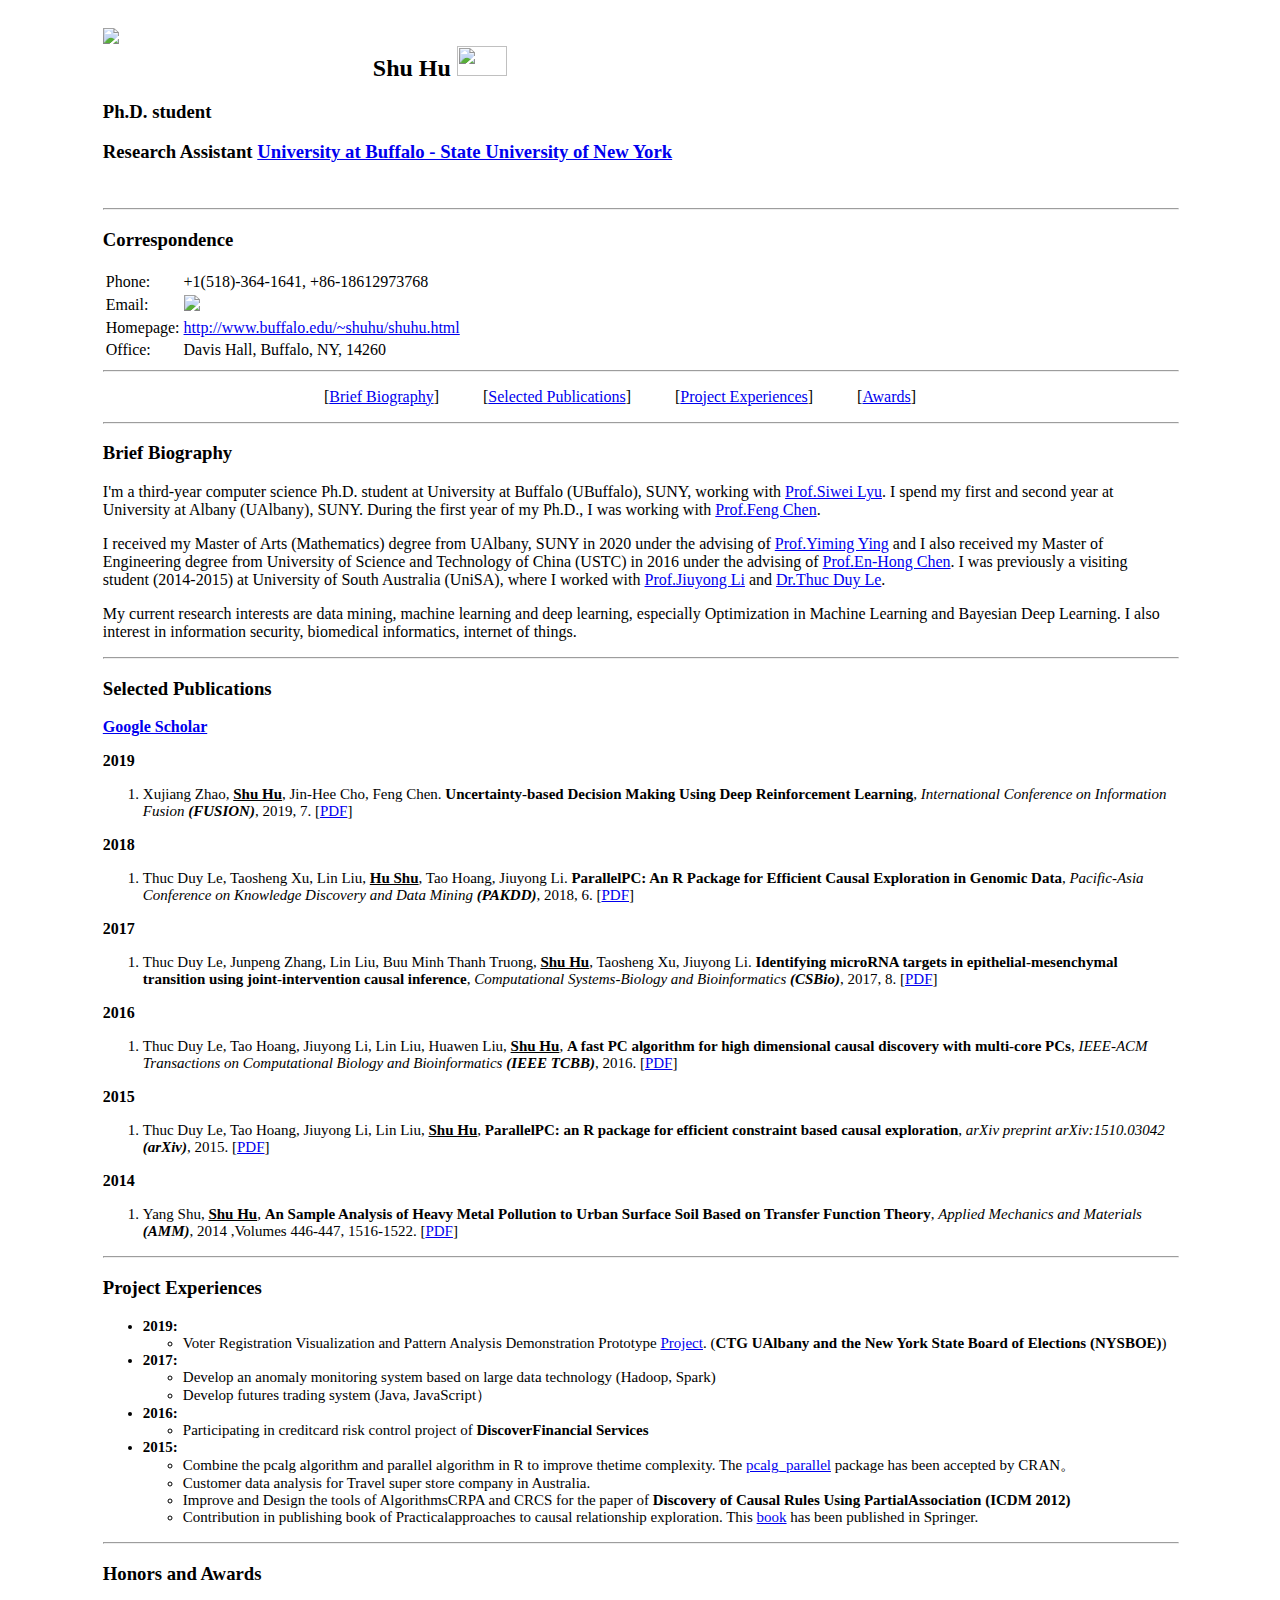
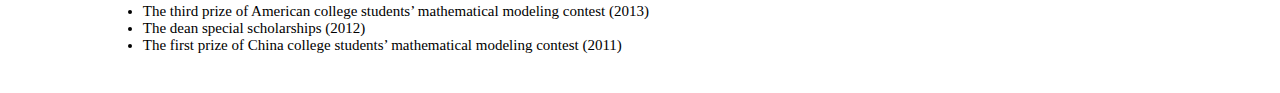
==== index.html @ bc2848b2 "Add files via upload" ====
<!doctype html>
<html lang="en">
<head>
	<meta charset="UTF-8">
	<meta name=keywords content="Shu Hu, Deep Learning, Machine Learning, Data Mining">

	<title>Shu Hu's Homepage</title>

	<link rel="stylesheet" type="text/css" href="bootstrap.css">

	<style type="text/css">
	.container {
	margin:0px auto;
	padding:20px 15px 15px 15px;
	width: 85%;
	}
	h2,h4{display:inline;}
	hr{border-top: 1px solid #9D9D9D;width:100%;}

	li{font-size: 15px;}
	/*up*/
	#goTopBtn{position: fixed; text-align: center; line-height: 30px; width: 30px; bottom: 35px; cursor: pointer; right: 20px;_position: absolute; _right: auto}

	</style>

	<script type="text/javascript">
    window.onscroll = function(){
        var t = document.documentElement.scrollTop || document.body.scrollTop;
        var div_up = document.getElementById("uptop");
        t > 300 ? div_up.style.display="block" : div_up.style.display="none";
    }

    function scroTop(){
        document.body.scrollTop = document.documentElement.scrollTop = 0;
    }
	</script>

	<script type="text/javascript">
	<!-- up -->
	function goTopEx() {
		var obj = document.getElementById("goTopBtn");
		function getScrollTop() {
			return document.documentElement.scrollTop + document.body.scrollTop;
		}
		function setScrollTop(value) {
			if (document.documentElement.scrollTop) {
			document.documentElement.scrollTop = value;
			} else {
			document.body.scrollTop = value;
			}
		}
		window.onscroll = function() {
			getScrollTop() > 0 ? obj.style.display = "": obj.style.display = "none";
		}
		obj.onclick = function() {
			/*
			var goTop = setInterval(scrollMove, 1);
			function scrollMove() {
				setScrollTop(getScrollTop() / 1.1);
				if (getScrollTop() < 1) clearInterval(goTop);
			} */
			document.body.scrollTop = document.documentElement.scrollTop = 0;
		}
	}
	</script>



</head>

<body>

	<div style="display: none" id="goTopBtn"><img border=0 <img src="image/top.jpg"style="width:30px;height:30px"> ></div>
	<script type=text/javascript>goTopEx();</script>

	<div class="container">

		<div class="row"  >
			<div class="col-md-6" style="width:270px;float:left;">
				<img src="image/hushu.jpg" style="width:auto;height:auto;max-width:100%;max-height:100%;">
			</div>
			<div class="col-md-6">
				<br>
				<h2>
					Shu Hu
					<img src="image/signature.jpg" style="width:50px;height:30px">
				</h2>

				<br>
				<h3>Ph.D. student</h3>
				<h3>Research Assistant <a href="http://www.buffalo.edu/" target="_blank">University at Buffalo - State University of New York</a> </h3>				
				<!--<h3>Research Assistant <a href="http://www.sklois.cn/">State Key Laboratory of Information Security of Institute of Information Engineering</a><br> </h3>-->
			</div>
		</div>
		<br />
		<hr>

		<h3 id="cor">Correspondence</h3>
		<div class="row">
			<div class="col-md-12">

				<table class="table table-striped">
			        <tbody>
			          <!--<tr bgcolor= #F9F9F9>-->
			          <tr>
			            <td>Phone:</td>
			            <td>+1(518)-364-1641, +86-18612973768</td>
			          </tr>
			          <tr>
			            <td>Email:</td>
			            <td><img src="image/email.PNG" style="height:30px;"></td>
			          </tr>
			          <tr>
			            <td>Homepage:</td>
			            <td> <a href=" http://www.buffalo.edu/~shuhu/shuhu.html">http://www.buffalo.edu/~shuhu/shuhu.html</a></td>
			          </tr>
			          <tr>
			            <td>Office:</td>
			            <td>Davis Hall, Buffalo, NY, 14260</td>
			          </tr>
			        </tbody>
		      </table>

			</div>
		</div>
		<hr>

		<div class="row" >
			<div class="col-md-12" align="center">
				<p>
					[<a href="#bio">Brief Biography</a>]&nbsp;&nbsp;&nbsp;&nbsp;&nbsp;&nbsp;&nbsp;&nbsp;&nbsp;&nbsp;
					[<a href="#pub">Selected Publications</a>]&nbsp;&nbsp;&nbsp;&nbsp;&nbsp;&nbsp;&nbsp;&nbsp;&nbsp;&nbsp;
					[<a href="#project">Project Experiences</a>]&nbsp;&nbsp;&nbsp;&nbsp;&nbsp;&nbsp;&nbsp;&nbsp;&nbsp;&nbsp;
					[<a href="#awards">Awards</a>]&nbsp;&nbsp;&nbsp;&nbsp;&nbsp;&nbsp;&nbsp;&nbsp;&nbsp;&nbsp;
					

				</p>

			</div>

		</div>
		<hr>
		<h3 id="bio">Brief Biography</h3>
		<div class="row">
			<div class="col-md-12">
				<p>
					I'm a third-year computer science Ph.D. student at University at Buffalo (UBuffalo), SUNY, working with <a href="https://cse.buffalo.edu/~siweilyu/index.html"><span class="s2">Prof.Siwei Lyu</span></a>. I spend my first and second year at University at Albany (UAlbany), SUNY. During the first year of my Ph.D., I was working with <a href="https://personal.utdallas.edu/~fxc190007/"><span class="s2">Prof.Feng Chen</span></a>.
				</p>
				
				<p>
					<!--And I am also a Research Assistant in State Key Laboratory of Information Security of Institute of Information Engineering, Chinese Academy of Sciences(CAS).-->I received my Master of Arts (Mathematics) degree from UAlbany, SUNY in 2020 under the advising of <a href="https://www.albany.edu/~yy298919/"><span class="s2">Prof.Yiming Ying</span></a> and I also received my Master of Engineering degree from University of Science and Technology of China (USTC) in 2016 under the advising of <a href="http://staff.ustc.edu.cn/~cheneh"><span class="s2">Prof.En-Hong Chen</span></a>. I was previously a visiting student (2014-2015) at University of South Australia (UniSA), where I worked with <a href="http://people.unisa.edu.au/jiuyong.li"><span class="s2">Prof.Jiuyong Li</span></a> and <a href="http://people.unisa.edu.au/thuc.le"><span class="s2">Dr.Thuc Duy Le</span></a>.
				</p>
				
				<p>
          My current research interests are data mining, machine learning and deep learning, especially Optimization in Machine Learning and Bayesian Deep Learning. I also interest in information security, biomedical informatics, internet of things.

				</p>

			</div>

		</div>

		<hr>

		<h3 id="pub">Selected Publications</h3>
		<div class="row">
			<div class="col-md-12">
				
				<A href="https://scholar.google.com/citations?user=q4qu28QAAAAJ&hl=en"><b>Google Scholar</b></A>
				
				<p><font size=3><b>2019</b></font></p>

				<ol>
					
				<!--<li> <strong><font color="#FF0000">News!</font></strong> <b>One paper based on Uncertainty in deep learning</b> has been submitted to <i><b>(ICLR 2020)</b></i> 2019.
				</li>-->
				
				<p></p>
					
				<li>Xujiang Zhao, <u><b>Shu Hu</b></u>, Jin-Hee Cho, Feng Chen. <b>Uncertainty-based Decision Making Using Deep Reinforcement Learning</b>, <i> International Conference on Information Fusion <b>(FUSION)</b></i>, 2019, 7.
				[<a href="paper_pdf/FUSION_2019.pdf" target="_blank">PDF</a>]
				</li>

				</ol>
				
				<p><font size=3><b>2018</b></font></p>

				<ol>
				<li>Thuc Duy Le, Taosheng Xu, Lin Liu, <u><b>Hu Shu</b></u>, Tao Hoang, Jiuyong Li. <b>ParallelPC: An R Package for Efficient Causal Exploration in Genomic Data</b>, <i> Pacific-Asia Conference on Knowledge Discovery and Data Mining <b>(PAKDD)</b></i>, 2018, 6.
				[<a href="paper_pdf/ParallelPC.pdf" target="_blank">PDF</a>]
				</li>

				</ol>
				
				<p><font size=3><b>2017</b></font></p>

				<ol>
				<li>Thuc Duy Le, Junpeng Zhang, Lin Liu, Buu Minh Thanh Truong, <u><b>Shu Hu</b></u>, Taosheng Xu, Jiuyong Li. <b>Identifying microRNA targets in epithelial-mesenchymal transition using joint-intervention causal inference</b>, <i> Computational Systems-Biology and Bioinformatics <b>(CSBio)</b></i>, 2017, 8.
				[<a href="paper_pdf/CSBio2017_Joint_Intervention.pdf" target="_blank">PDF</a>]
				</li>

				</ol>
				
				<p><font size=3><b>2016</b></font></p>
				
				<ol>
					
				<li>Thuc Duy Le, Tao Hoang, Jiuyong Li, Lin Liu, Huawen Liu, <u><b>Shu Hu</b></u>, <b>A fast PC algorithm for high dimensional causal discovery with multi-core PCs</b>, <i>IEEE-ACM Transactions on Computational Biology and Bioinformatics <b>(IEEE TCBB)</b></i>, 2016.
				[<a href="paper_pdf/bare_jrnl_compsoc.pdf" target="_blank">PDF</a>]
				</li>

				</ol>
				
				<p><font size=3><b>2015</b></font></p>
				
				<ol>
					
				<li>Thuc Duy Le, Tao Hoang, Jiuyong Li, Lin Liu, <u><b>Shu Hu</b></u>, <b>ParallelPC: an R package for efficient constraint based causal exploration</b>, <i>arXiv preprint arXiv:1510.03042 <b>(arXiv)</b></i>, 2015.
				[<a href="paper_pdf/ParallelPC_ce.pdf" target="_blank">PDF</a>]
				</li>

				</ol>
				
				<p><font size=3><b>2014</b></font></p>

				<ol>
				
				<li>Yang Shu, <u><b>Shu Hu</b></u>, <b>An Sample Analysis of Heavy Metal Pollution to Urban Surface Soil Based on Transfer Function Theory</b>, <i>Applied Mechanics and Materials <b>(AMM)</b></i>, 2014 ,Volumes 446-447, 1516-1522.
				[<a href="paper_pdf/An Sample Analysis_AMM.pdf" target="_blank">PDF</a>]
				</li>

				</ol>

			

			</div>

		</div>
		<hr>
		<h3 id="project">Project Experiences</h3>
		<div class="row">
			<div class="col-md-12">
				<ul>
					<li><b>2019:</b>
					  <ul>
					  	<li>Voter Registration Visualization and Pattern Analysis Demonstration Prototype <a href=" https://www.ctg.albany.edu/projects/nysvoters/ "><span class="s2">Project</span></a>. (<b>CTG UAlbany and the New York State Board of Elections (NYSBOE)</b>) </li>
					  </ul>
					</li>
					
					<li><b>2017:</b>
					  <ul>
					  	<!--<li>Participating in the application of <b>The Natural Science Foundation of China</b></li>-->
					  	<li>Develop an anomaly monitoring system based on large data technology (Hadoop, Spark)</li>
					  	<li>Develop futures trading system (Java, JavaScript）</li>
					  </ul>
					</li>
					<li><b>2016:</b>
					  <ul>
					  	<!--<li>Develop public opinion monitoring system for <b>Cyberspace Administration of China</b> (PHP, Java)</li>-->
					  	<li>Participating in creditcard risk control project of <b>DiscoverFinancial Services</b></li>
					  </ul>
					</li>
					<li><b>2015:</b>
					  <ul>
					  	<li>Combine the pcalg algorithm and parallel algorithm in R to improve thetime complexity. The <a href=" https://cran.r-project.org/web/packages/ParallelPC/index.html "><span class="s2">pcalg_parallel</span></a> package has been accepted by CRAN。</li>
						  <li>Customer data analysis for Travel super store company in Australia.</li>
					  	<li>Improve and Design the tools of AlgorithmsCRPA and CRCS for the paper of <b>Discovery of Causal Rules Using PartialAssociation (ICDM 2012)</b></li>
					  	<li>Contribution in publishing book of Practicalapproaches to causal relationship exploration. This <a href=" http://nugget.unisa.edu.au/Causalbook/ "><span class="s2">book</span></a> has been published in Springer.</li>
					  </ul>
					</li>

				</ul>


			</div>

		</div>
		<hr>

		<h3 id="awards"> Honors and Awards</h3>
		<div class="row" >
			<div class="col-md-12">
				<ul>
				  	<li>The third prize of American college students’ mathematical modeling contest (2013)</li>				  	
				  	<li>The dean special scholarships (2012)</li>
				  	<li>The first prize of China college students’ mathematical modeling contest (2011)</li>
				</ul>

			</div>

		</div>

	</div>


</body>

</html>
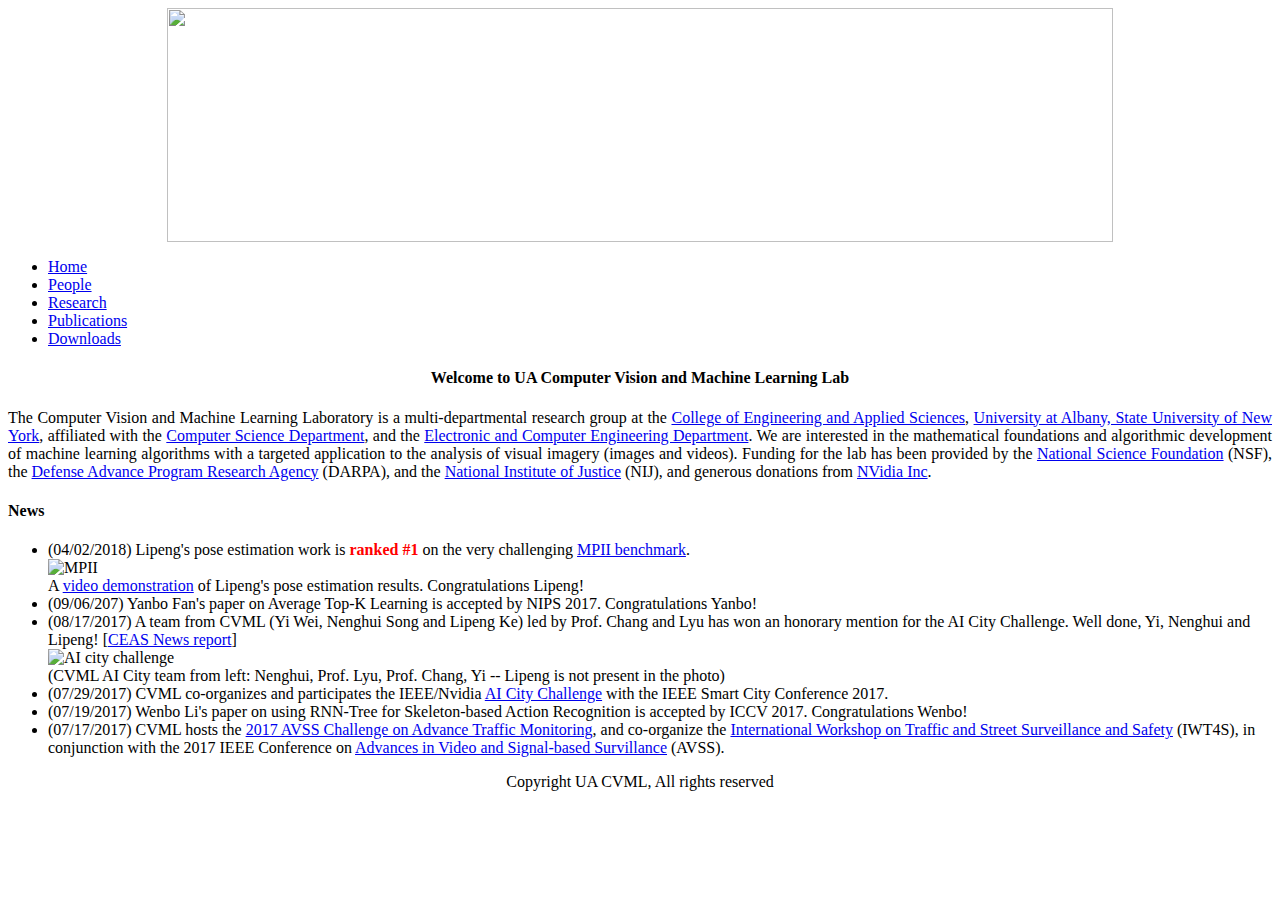
==== commit 4a508520: "Add files via upload" ====
--- a/index.html
+++ b/index.html
@@ -1,300 +1,76 @@
-
-
-<!doctype html>
-<html lang="en">
-<head>
-	<meta charset="UTF-8">
-	<meta name=keywords content="Shu Hu, Deep Learning, Machine Learning, Data Mining">
-
-	<title>Shu Hu's Homepage</title>
-
-	<link rel="stylesheet" type="text/css" href="bootstrap.css">
-
-	<style type="text/css">
-	.container {
-	margin:0px auto;
-	padding:20px 15px 15px 15px;
-	width: 85%;
-	}
-	h2,h4{display:inline;}
-	hr{border-top: 1px solid #9D9D9D;width:100%;}
-
-	li{font-size: 15px;}
-	/*up*/
-	#goTopBtn{position: fixed; text-align: center; line-height: 30px; width: 30px; bottom: 35px; cursor: pointer; right: 20px;_position: absolute; _right: auto}
-
-	</style>
-
-	<script type="text/javascript">
-    window.onscroll = function(){
-        var t = document.documentElement.scrollTop || document.body.scrollTop;
-        var div_up = document.getElementById("uptop");
-        t > 300 ? div_up.style.display="block" : div_up.style.display="none";
-    }
-
-    function scroTop(){
-        document.body.scrollTop = document.documentElement.scrollTop = 0;
-    }
-	</script>
-
-	<script type="text/javascript">
-	<!-- up -->
-	function goTopEx() {
-		var obj = document.getElementById("goTopBtn");
-		function getScrollTop() {
-			return document.documentElement.scrollTop + document.body.scrollTop;
-		}
-		function setScrollTop(value) {
-			if (document.documentElement.scrollTop) {
-			document.documentElement.scrollTop = value;
-			} else {
-			document.body.scrollTop = value;
-			}
-		}
-		window.onscroll = function() {
-			getScrollTop() > 0 ? obj.style.display = "": obj.style.display = "none";
-		}
-		obj.onclick = function() {
-			/*
-			var goTop = setInterval(scrollMove, 1);
-			function scrollMove() {
-				setScrollTop(getScrollTop() / 1.1);
-				if (getScrollTop() < 1) clearInterval(goTop);
-			} */
-			document.body.scrollTop = document.documentElement.scrollTop = 0;
-		}
-	}
-	</script>
-
-
-
-</head>
-
-<body>
-
-	<div style="display: none" id="goTopBtn"><img border=0 <img src="image/top.jpg"style="width:30px;height:30px"> ></div>
-	<script type=text/javascript>goTopEx();</script>
-
-	<div class="container">
-
-		<div class="row"  >
-			<div class="col-md-6" style="width:270px;float:left;">
-				<img src="image/hushu.jpg" style="width:auto;height:auto;max-width:100%;max-height:100%;">
-			</div>
-			<div class="col-md-6">
-				<br>
-				<h2>
-					Shu Hu
-					<img src="image/signature.jpg" style="width:50px;height:30px">
-				</h2>
-
-				<br>
-				<h3>Ph.D. student</h3>
-				<h3>Research Assistant <a href="http://www.buffalo.edu/" target="_blank">University at Buffalo - State University of New York</a> </h3>				
-				<!--<h3>Research Assistant <a href="http://www.sklois.cn/">State Key Laboratory of Information Security of Institute of Information Engineering</a><br> </h3>-->
-			</div>
-		</div>
-		<br />
-		<hr>
-
-		<h3 id="cor">Correspondence</h3>
-		<div class="row">
-			<div class="col-md-12">
-
-				<table class="table table-striped">
-			        <tbody>
-			          <!--<tr bgcolor= #F9F9F9>-->
-			          <tr>
-			            <td>Phone:</td>
-			            <td>+1(518)-364-1641, +86-18612973768</td>
-			          </tr>
-			          <tr>
-			            <td>Email:</td>
-			            <td><img src="image/email.PNG" style="height:30px;"></td>
-			          </tr>
-			          <tr>
-			            <td>Homepage:</td>
-			            <td> <a href=" http://www.buffalo.edu/~shuhu/shuhu.html">http://www.buffalo.edu/~shuhu/shuhu.html</a></td>
-			          </tr>
-			          <tr>
-			            <td>Office:</td>
-			            <td>Davis Hall, Buffalo, NY, 14260</td>
-			          </tr>
-			        </tbody>
-		      </table>
-
-			</div>
-		</div>
-		<hr>
-
-		<div class="row" >
-			<div class="col-md-12" align="center">
-				<p>
-					[<a href="#bio">Brief Biography</a>]&nbsp;&nbsp;&nbsp;&nbsp;&nbsp;&nbsp;&nbsp;&nbsp;&nbsp;&nbsp;
-					[<a href="#pub">Selected Publications</a>]&nbsp;&nbsp;&nbsp;&nbsp;&nbsp;&nbsp;&nbsp;&nbsp;&nbsp;&nbsp;
-					[<a href="#project">Project Experiences</a>]&nbsp;&nbsp;&nbsp;&nbsp;&nbsp;&nbsp;&nbsp;&nbsp;&nbsp;&nbsp;
-					[<a href="#awards">Awards</a>]&nbsp;&nbsp;&nbsp;&nbsp;&nbsp;&nbsp;&nbsp;&nbsp;&nbsp;&nbsp;
-					
-
-				</p>
-
-			</div>
-
-		</div>
-		<hr>
-		<h3 id="bio">Brief Biography</h3>
-		<div class="row">
-			<div class="col-md-12">
-				<p>
-					I'm a third-year computer science Ph.D. student at University at Buffalo (UBuffalo), SUNY, working with <a href="https://cse.buffalo.edu/~siweilyu/index.html"><span class="s2">Prof.Siwei Lyu</span></a>. I spend my first and second year at University at Albany (UAlbany), SUNY. During the first year of my Ph.D., I was working with <a href="https://personal.utdallas.edu/~fxc190007/"><span class="s2">Prof.Feng Chen</span></a>.
-				</p>
-				
-				<p>
-					<!--And I am also a Research Assistant in State Key Laboratory of Information Security of Institute of Information Engineering, Chinese Academy of Sciences(CAS).-->I received my Master of Arts (Mathematics) degree from UAlbany, SUNY in 2020 under the advising of <a href="https://www.albany.edu/~yy298919/"><span class="s2">Prof.Yiming Ying</span></a> and I also received my Master of Engineering degree from University of Science and Technology of China (USTC) in 2016 under the advising of <a href="http://staff.ustc.edu.cn/~cheneh"><span class="s2">Prof.En-Hong Chen</span></a>. I was previously a visiting student (2014-2015) at University of South Australia (UniSA), where I worked with <a href="http://people.unisa.edu.au/jiuyong.li"><span class="s2">Prof.Jiuyong Li</span></a> and <a href="http://people.unisa.edu.au/thuc.le"><span class="s2">Dr.Thuc Duy Le</span></a>.
-				</p>
-				
-				<p>
-          My current research interests are data mining, machine learning and deep learning, especially Optimization in Machine Learning and Bayesian Deep Learning. I also interest in information security, biomedical informatics, internet of things.
-
-				</p>
-
-			</div>
-
-		</div>
-
-		<hr>
-
-		<h3 id="pub">Selected Publications</h3>
-		<div class="row">
-			<div class="col-md-12">
-				
-				<A href="https://scholar.google.com/citations?user=q4qu28QAAAAJ&hl=en"><b>Google Scholar</b></A>
-				
-				<p><font size=3><b>2019</b></font></p>
-
-				<ol>
-					
-				<!--<li> <strong><font color="#FF0000">News!</font></strong> <b>One paper based on Uncertainty in deep learning</b> has been submitted to <i><b>(ICLR 2020)</b></i> 2019.
-				</li>-->
-				
-				<p></p>
-					
-				<li>Xujiang Zhao, <u><b>Shu Hu</b></u>, Jin-Hee Cho, Feng Chen. <b>Uncertainty-based Decision Making Using Deep Reinforcement Learning</b>, <i> International Conference on Information Fusion <b>(FUSION)</b></i>, 2019, 7.
-				[<a href="paper_pdf/FUSION_2019.pdf" target="_blank">PDF</a>]
-				</li>
-
-				</ol>
-				
-				<p><font size=3><b>2018</b></font></p>
-
-				<ol>
-				<li>Thuc Duy Le, Taosheng Xu, Lin Liu, <u><b>Hu Shu</b></u>, Tao Hoang, Jiuyong Li. <b>ParallelPC: An R Package for Efficient Causal Exploration in Genomic Data</b>, <i> Pacific-Asia Conference on Knowledge Discovery and Data Mining <b>(PAKDD)</b></i>, 2018, 6.
-				[<a href="paper_pdf/ParallelPC.pdf" target="_blank">PDF</a>]
-				</li>
-
-				</ol>
-				
-				<p><font size=3><b>2017</b></font></p>
-
-				<ol>
-				<li>Thuc Duy Le, Junpeng Zhang, Lin Liu, Buu Minh Thanh Truong, <u><b>Shu Hu</b></u>, Taosheng Xu, Jiuyong Li. <b>Identifying microRNA targets in epithelial-mesenchymal transition using joint-intervention causal inference</b>, <i> Computational Systems-Biology and Bioinformatics <b>(CSBio)</b></i>, 2017, 8.
-				[<a href="paper_pdf/CSBio2017_Joint_Intervention.pdf" target="_blank">PDF</a>]
-				</li>
-
-				</ol>
-				
-				<p><font size=3><b>2016</b></font></p>
-				
-				<ol>
-					
-				<li>Thuc Duy Le, Tao Hoang, Jiuyong Li, Lin Liu, Huawen Liu, <u><b>Shu Hu</b></u>, <b>A fast PC algorithm for high dimensional causal discovery with multi-core PCs</b>, <i>IEEE-ACM Transactions on Computational Biology and Bioinformatics <b>(IEEE TCBB)</b></i>, 2016.
-				[<a href="paper_pdf/bare_jrnl_compsoc.pdf" target="_blank">PDF</a>]
-				</li>
-
-				</ol>
-				
-				<p><font size=3><b>2015</b></font></p>
-				
-				<ol>
-					
-				<li>Thuc Duy Le, Tao Hoang, Jiuyong Li, Lin Liu, <u><b>Shu Hu</b></u>, <b>ParallelPC: an R package for efficient constraint based causal exploration</b>, <i>arXiv preprint arXiv:1510.03042 <b>(arXiv)</b></i>, 2015.
-				[<a href="paper_pdf/ParallelPC_ce.pdf" target="_blank">PDF</a>]
-				</li>
-
-				</ol>
-				
-				<p><font size=3><b>2014</b></font></p>
-
-				<ol>
-				
-				<li>Yang Shu, <u><b>Shu Hu</b></u>, <b>An Sample Analysis of Heavy Metal Pollution to Urban Surface Soil Based on Transfer Function Theory</b>, <i>Applied Mechanics and Materials <b>(AMM)</b></i>, 2014 ,Volumes 446-447, 1516-1522.
-				[<a href="paper_pdf/An Sample Analysis_AMM.pdf" target="_blank">PDF</a>]
-				</li>
-
-				</ol>
-
-			
-
-			</div>
-
-		</div>
-		<hr>
-		<h3 id="project">Project Experiences</h3>
-		<div class="row">
-			<div class="col-md-12">
-				<ul>
-					<li><b>2019:</b>
-					  <ul>
-					  	<li>Voter Registration Visualization and Pattern Analysis Demonstration Prototype <a href=" https://www.ctg.albany.edu/projects/nysvoters/ "><span class="s2">Project</span></a>. (<b>CTG UAlbany and the New York State Board of Elections (NYSBOE)</b>) </li>
-					  </ul>
-					</li>
-					
-					<li><b>2017:</b>
-					  <ul>
-					  	<!--<li>Participating in the application of <b>The Natural Science Foundation of China</b></li>-->
-					  	<li>Develop an anomaly monitoring system based on large data technology (Hadoop, Spark)</li>
-					  	<li>Develop futures trading system (Java, JavaScript）</li>
-					  </ul>
-					</li>
-					<li><b>2016:</b>
-					  <ul>
-					  	<!--<li>Develop public opinion monitoring system for <b>Cyberspace Administration of China</b> (PHP, Java)</li>-->
-					  	<li>Participating in creditcard risk control project of <b>DiscoverFinancial Services</b></li>
-					  </ul>
-					</li>
-					<li><b>2015:</b>
-					  <ul>
-					  	<li>Combine the pcalg algorithm and parallel algorithm in R to improve thetime complexity. The <a href=" https://cran.r-project.org/web/packages/ParallelPC/index.html "><span class="s2">pcalg_parallel</span></a> package has been accepted by CRAN。</li>
-						  <li>Customer data analysis for Travel super store company in Australia.</li>
-					  	<li>Improve and Design the tools of AlgorithmsCRPA and CRCS for the paper of <b>Discovery of Causal Rules Using PartialAssociation (ICDM 2012)</b></li>
-					  	<li>Contribution in publishing book of Practicalapproaches to causal relationship exploration. This <a href=" http://nugget.unisa.edu.au/Causalbook/ "><span class="s2">book</span></a> has been published in Springer.</li>
-					  </ul>
-					</li>
-
-				</ul>
-
-
-			</div>
-
-		</div>
-		<hr>
-
-		<h3 id="awards"> Honors and Awards</h3>
-		<div class="row" >
-			<div class="col-md-12">
-				<ul>
-				  	<li>The third prize of American college students’ mathematical modeling contest (2013)</li>				  	
-				  	<li>The dean special scholarships (2012)</li>
-				  	<li>The first prize of China college students’ mathematical modeling contest (2011)</li>
-				</ul>
-
-			</div>
-
-		</div>
-
-	</div>
-
-
-</body>
-
-</html>
+<!DOCTYPE html PUBLIC "-//W3C//DTD XHTML 1.0 Transitional//EN" "http://www.w3.org/TR/xhtml1/DTD/xhtml1-transitional.dtd">
+<html xmlns="http://www.w3.org/1999/xhtml"><!-- InstanceBegin template="Templates/mytemplate.dwt" codeOutsideHTMLIsLocked="false" -->
+<head>
+<meta http-equiv="Content-Type" content="text/html; charset=gb2312" />
+<!-- InstanceBeginEditable name="doctitle" -->
+<title>Welcome to UA CVML</title>
+<!-- InstanceEndEditable -->
+<link href="images/style.css" rel="stylesheet" type="text/css" />
+<!-- InstanceBeginEditable name="head" -->
+<style type="text/css">
+<!--
+.style2 {	color: #FF0000;
+	font-weight: bold;
+}
+-->
+</style>
+<!-- InstanceEndEditable -->
+</head>
+
+<body>
+<div id="container">
+  <div id="banner">
+    <div align="center"><img src="images/original-home-bg.png" width="946" height="234" /></div>
+  </div>
+  <div id="nav">
+    <ul>  
+      <li><a href="index.html"> Home</a></li>
+          <li><a href="cvml_people.html">People</a></li>
+          <li><a href="cvml_research.html">Research</a></li>
+          <li><a href="cvml_publications.html">Publications</a></li>
+          <li><a href="cvml_downloads.html">Downloads</a></li>
+    </ul>  
+  </div>
+<div id="content">
+    <div id="left1"><!-- InstanceBeginEditable name="EditRegion3" -->
+     <h4 align="center">Welcome to UA Computer Vision and Machine Learning Lab</h4>
+         <p align="justify">The Computer Vision and Machine Learning Laboratory is a multi-departmental
+					research group at the <a href="http://www.albany.edu/ceas">College of Engineering and Applied Sciences</a>,
+					<a href="http://www.albany.edu">University at Albany, State University of New York</a>,
+					affiliated with the <a href="http://www.cs.albany.edu">Computer Science Department</a>,
+					and the <a href="http://www.ece.albany.edu">Electronic and
+					Computer Engineering Department</a>. We are interested in the mathematical
+					foundations and algorithmic development of machine learning algorithms
+					with a targeted application to the analysis of visual imagery (images and videos).
+					Funding for the lab has been provided by the <a href="http://www.nsf.gov">National Science Foundation</a> (NSF),
+					the <a href="http://www.darpa.gov">Defense Advance Program Research Agency</a> (DARPA), and the <a href="http://www.nij.gov">National
+					Institute of Justice</a> (NIJ), and generous donations from <a href="http://www.nvidia.com">NVidia Inc</a>. </p>
+       <h4 align="left">News</h4>
+     <ul>
+        <li>(04/02/2018) Lipeng's pose estimation work is <span class="style2">ranked #1</span> on the very challenging <a href="http://human-pose.mpi-inf.mpg.de/#results">MPII benchmark</a>. <br />
+            <img src="images/MPII.png" alt="MPII" width="800" height="150" /><br />
+          A <a href="https://youtu.be/ntiLc5-sw4Q">video demonstration</a> of Lipeng's pose estimation results. Congratulations Lipeng!<br />
+        </li>
+         <li>
+           <div align="left">(09/06/207) Yanbo Fan's paper on Average Top-K Learning is accepted by NIPS 2017. Congratulations Yanbo!</div>
+         </li>
+         <li>
+           <div align="left">(08/17/2017) A team from CVML (Yi Wei, Nenghui Song and Lipeng Ke) led by Prof. Chang and Lyu has won an honorary mention for the AI City Challenge. Well done, Yi, Nenghui and Lipeng! [<a href="http://www.albany.edu/ceas/cvml_ai_challenge.php">CEAS News report</a>]<br />  
+             <img src="images/AIcity.jpg" alt="AI city challenge" width="712" height="391" /><br />
+             (CVML AI City team from left: Nenghui, Prof. Lyu, Prof. Chang, Yi -- Lipeng is not present in the photo)<br />
+           </div>
+         </li>
+         <li>(07/29/2017) CVML co-organizes and participates the IEEE/Nvidia <a href="http://smart-city-conference.com/AICityChallenge/organization.html">AI City Challenge</a> with the IEEE Smart City Conference 2017.</li>
+         <li>(07/19/2017) Wenbo Li's paper on using RNN-Tree for Skeleton-based Action Recognition is accepted by ICCV 2017. Congratulations Wenbo!</li>
+         <li>(07/17/2017) CVML hosts the <a href="http://detrac-db.rit.albany.edu/AVSS2017">2017 AVSS Challenge on Advance Traffic Monitoring</a>, and co-organize the <a href="#">International Workshop on Traffic and Street Surveillance and Safety</a> (IWT4S), in conjunction with the 2017 IEEE Conference on <a href="http://www.avss2017.org">Advances in  Video and Signal-based Survillance</a> (AVSS).</li>
+      </ul>
+       <!-- InstanceEndEditable -->    </div>
+  </div>
+  
+<script type='text/javascript' id='clustrmaps' src='//cdn.clustrmaps.com/map_v2.js?cl=ffffff&w=a&t=tt&d=l83n2h_sI62cL-T2h5XrSv4bKJ3s0QS6s1bWZc4Iymk'></script>
+<div id="footer">
+      <p align="center">Copyright UA CVML, All rights reserved</p>
+  </div>
+</div>
+</body>
+<!-- InstanceEnd --></html>
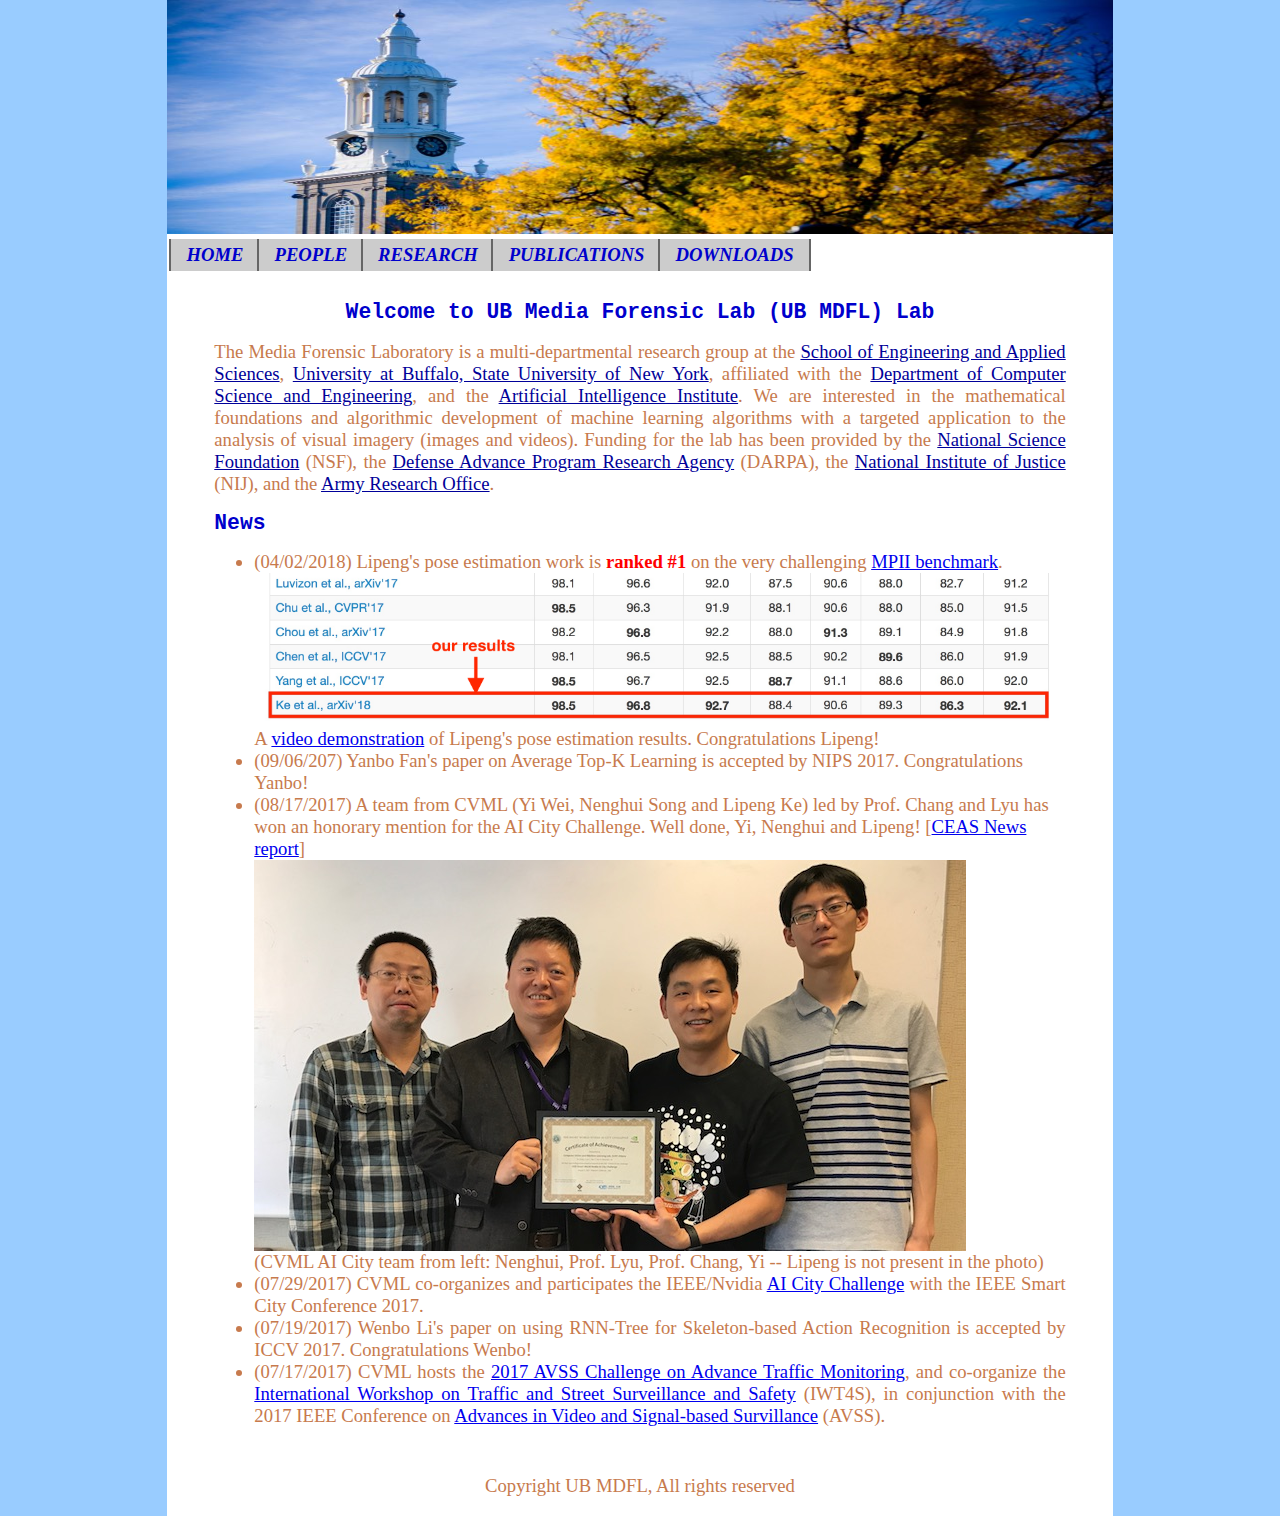
==== commit 8d82fe05: "Add files via upload" ====
--- a/index.html
+++ b/index.html
@@ -20,7 +20,7 @@
 <body>
 <div id="container">
   <div id="banner">
-    <div align="center"><img src="images/original-home-bg.png" width="946" height="234" /></div>
+    <div align="center"><img src="images/buffalo-home-bg.jpg" width="946" height="234" /></div>
   </div>
   <div id="nav">
     <ul>  
@@ -33,18 +33,17 @@
   </div>
 <div id="content">
     <div id="left1"><!-- InstanceBeginEditable name="EditRegion3" -->
-     <h4 align="center">Welcome to UA Computer Vision and Machine Learning Lab</h4>
-         <p align="justify">The Computer Vision and Machine Learning Laboratory is a multi-departmental
-					research group at the <a href="http://www.albany.edu/ceas">College of Engineering and Applied Sciences</a>,
-					<a href="http://www.albany.edu">University at Albany, State University of New York</a>,
-					affiliated with the <a href="http://www.cs.albany.edu">Computer Science Department</a>,
-					and the <a href="http://www.ece.albany.edu">Electronic and
-					Computer Engineering Department</a>. We are interested in the mathematical
+     <h4 align="center">Welcome to UB Media Forensic Lab (UB MDFL) Lab</h4>
+         <p align="justify">The Media Forensic Laboratory is a multi-departmental
+					research group at the <a href="https://engineering.buffalo.edu/">School of Engineering and Applied Sciences</a>,
+					<a href="http://www.buffalo.edu/">University at Buffalo, State University of New York</a>,
+					affiliated with the <a href="https://engineering.buffalo.edu/computer-science-engineering.html">Department of Computer Science and Engineering</a>,
+					and the <a href="https://www.buffalo.edu/ai.html">Artificial Intelligence Institute</a>. We are interested in the mathematical
 					foundations and algorithmic development of machine learning algorithms
 					with a targeted application to the analysis of visual imagery (images and videos).
 					Funding for the lab has been provided by the <a href="http://www.nsf.gov">National Science Foundation</a> (NSF),
-					the <a href="http://www.darpa.gov">Defense Advance Program Research Agency</a> (DARPA), and the <a href="http://www.nij.gov">National
-					Institute of Justice</a> (NIJ), and generous donations from <a href="http://www.nvidia.com">NVidia Inc</a>. </p>
+					the <a href="http://www.darpa.gov">Defense Advance Program Research Agency</a> (DARPA), the <a href="http://www.nij.gov">National
+					Institute of Justice</a> (NIJ), and the <a href="https://www.arl.army.mil/who-we-are/aro/">Army Research Office</a>. </p>
        <h4 align="left">News</h4>
      <ul>
         <li>(04/02/2018) Lipeng's pose estimation work is <span class="style2">ranked #1</span> on the very challenging <a href="http://human-pose.mpi-inf.mpg.de/#results">MPII benchmark</a>. <br />
@@ -69,7 +68,7 @@
   
 <script type='text/javascript' id='clustrmaps' src='//cdn.clustrmaps.com/map_v2.js?cl=ffffff&w=a&t=tt&d=l83n2h_sI62cL-T2h5XrSv4bKJ3s0QS6s1bWZc4Iymk'></script>
 <div id="footer">
-      <p align="center">Copyright UA CVML, All rights reserved</p>
+      <p align="center">Copyright UB MDFL, All rights reserved</p>
   </div>
 </div>
 </body>
--- a/images/style.css
+++ b/images/style.css
@@ -0,0 +1,143 @@
+@charset "gb2312";
+/* CSS Document */
+
+body {
+	font-family: "Times New Roman", Times, serif;
+	font-size: 14pt;
+	color: #c77a4d;
+	background-color: #99CCFF;
+	margin: 0px;
+	padding: 0px;
+}
+#container {
+    width: 946px;
+	background-color: #FFF;	
+    padding: 0px;
+    margin: 0px auto;
+}
+#nav {
+	height:50px;
+	list-style-type: none;
+	border-top-style: none;
+	border-right-style: none;
+	border-bottom-style: none;
+	border-left-style: none;
+	vertical-align: middle;
+	text-align: center;
+	margin: 0 auto;
+}
+#nav li{
+	float:left;
+	padding:0;
+	margin:0;
+	list-style-type: none;
+	text-align: center;
+	display: inline;
+	left: 30px;
+}
+#nav li a{
+	text-decoration:none;
+	padding-top:5px;
+	display:block;
+	width:100%;
+	height:22px;
+	text-align:center;
+	background-color:#CCCCCC;
+	color: #0000CC;
+	margin:5px 25px 5px 2px;
+	font-family: "Times New Roman", Times, serif;
+	font-size: 14pt;
+	font-style: oblique;
+	font-weight: bolder;
+	text-transform: uppercase;
+	line-height: normal;
+	font-variant: normal;
+	padding-bottom: 5px;
+	border-right-width: 2px;
+	border-right-style: solid;
+	border-right-color: #666666;
+	border-left-width: 2px;
+	border-left-style: solid;
+	border-left-color: #666666;
+}
+#nav li a:hover{
+	background-color: #936;
+	color:#FFF;
+}
+#nav ul{
+	padding:0px;
+	margin:0px;
+	background-position: center center;
+	text-align: center;
+	display: inline;
+	font-family: "Times New Roman", Times, serif;
+}
+#left1, #left2,#right1,#right2{
+	width: 90%;
+	text-align: justify;
+	margin: 10px;
+	float:none;
+	padding-top: 0px;
+	padding-right: 0px;
+	padding-bottom: 0px;
+	padding-left: 0px;
+	margin: 0 auto;
+}
+#content {
+    margin: auto 0px;
+}
+#footer{
+	clear:both;       /* ����floatӰ��*/
+    height: 60px;
+	padding-top:10px;
+	text-align:center;
+}
+p a{
+	text-decoration:underline;
+	color: #000099;
+	font-family: "Times New Roman", Times, serif;
+	font-size: 14pt;
+}
+p a:hover{
+	color:#936;
+	text-decoration: underline;
+}
+h4{
+	color:#0000CC;
+	font-size: 16pt;
+	font-family: "Courier New", Courier, monospace;
+	font-weight: bold;
+	line-height: 0pt;
+}
+h4#title1{
+	padding:0px 0px 0px 0px;
+}
+h5{
+	color:#0000CC;
+	font-size: 14pt;
+	font-family: "Courier New", Courier, monospace;
+	font-weight: bold;
+	line-height: 0pt;
+}
+#photo1{
+	float:left;
+	margin-top: 0px;
+	margin-right: 0px;
+	margin-bottom: 0px;
+	margin-left: 0px;
+}
+#photo2{
+	float:left;
+	margin-top: 0px;
+	margin-right: 0px;
+	margin-bottom: 0px;
+	margin-left: 0px;
+}
+.photo_text {
+	width: 186px;
+	text-align:center;
+	margin: 0px 10px;
+}
+#hr {
+clear:both;
+}
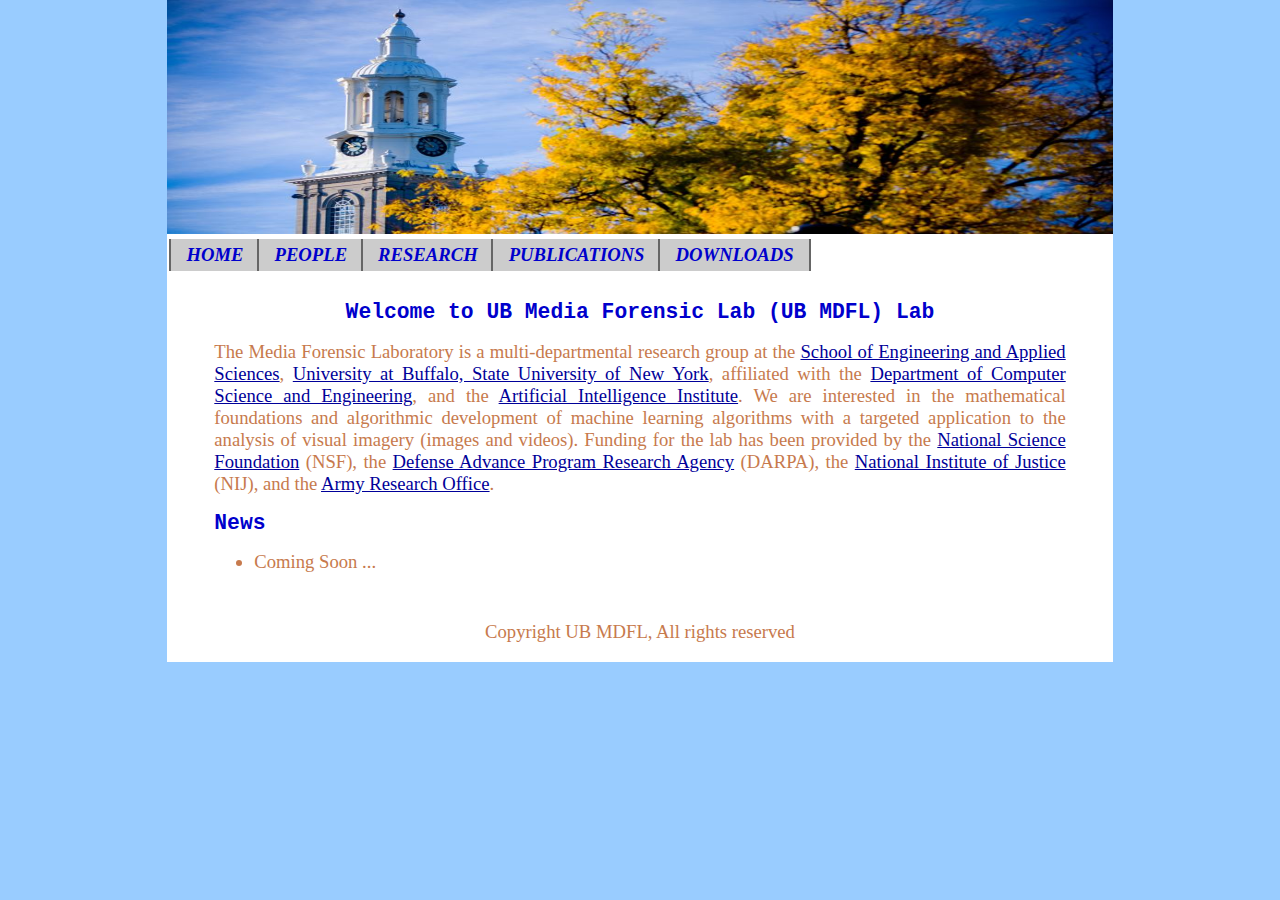
==== commit cb9bb73e: "Add files via upload" ====
--- a/index.html
+++ b/index.html
@@ -46,7 +46,8 @@
 					Institute of Justice</a> (NIJ), and the <a href="https://www.arl.army.mil/who-we-are/aro/">Army Research Office</a>. </p>
        <h4 align="left">News</h4>
      <ul>
-        <li>(04/02/2018) Lipeng's pose estimation work is <span class="style2">ranked #1</span> on the very challenging <a href="http://human-pose.mpi-inf.mpg.de/#results">MPII benchmark</a>. <br />
+     		<li>Coming Soon ...</li>
+        <!--<li>(04/02/2018) Lipeng's pose estimation work is <span class="style2">ranked #1</span> on the very challenging <a href="http://human-pose.mpi-inf.mpg.de/#results">MPII benchmark</a>. <br />
             <img src="images/MPII.png" alt="MPII" width="800" height="150" /><br />
           A <a href="https://youtu.be/ntiLc5-sw4Q">video demonstration</a> of Lipeng's pose estimation results. Congratulations Lipeng!<br />
         </li>
@@ -62,6 +63,7 @@
          <li>(07/29/2017) CVML co-organizes and participates the IEEE/Nvidia <a href="http://smart-city-conference.com/AICityChallenge/organization.html">AI City Challenge</a> with the IEEE Smart City Conference 2017.</li>
          <li>(07/19/2017) Wenbo Li's paper on using RNN-Tree for Skeleton-based Action Recognition is accepted by ICCV 2017. Congratulations Wenbo!</li>
          <li>(07/17/2017) CVML hosts the <a href="http://detrac-db.rit.albany.edu/AVSS2017">2017 AVSS Challenge on Advance Traffic Monitoring</a>, and co-organize the <a href="#">International Workshop on Traffic and Street Surveillance and Safety</a> (IWT4S), in conjunction with the 2017 IEEE Conference on <a href="http://www.avss2017.org">Advances in  Video and Signal-based Survillance</a> (AVSS).</li>
+				-->      
       </ul>
        <!-- InstanceEndEditable -->    </div>
   </div>
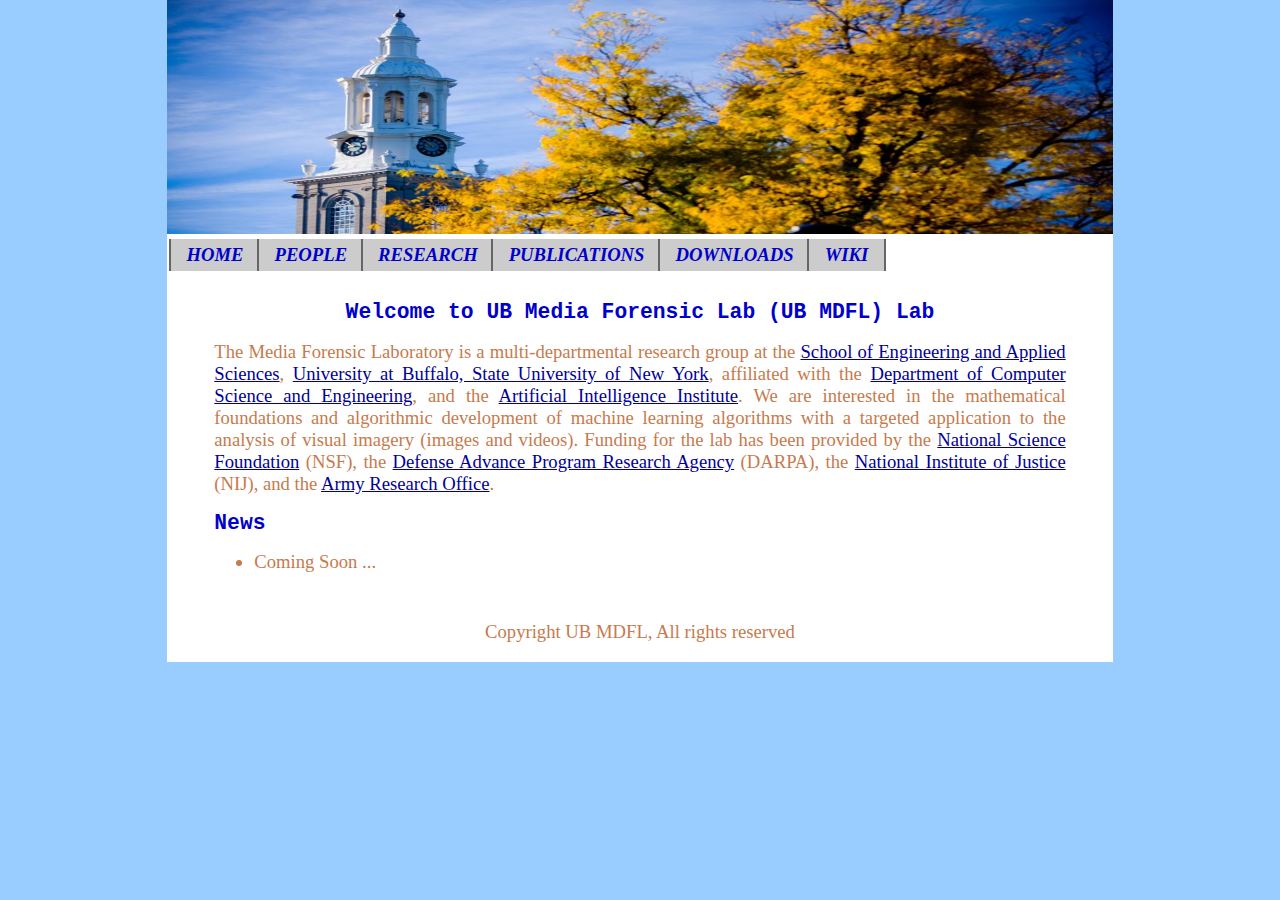
==== commit df4b4ca3: "Add files via upload" ====
--- a/index.html
+++ b/index.html
@@ -3,7 +3,7 @@
 <head>
 <meta http-equiv="Content-Type" content="text/html; charset=gb2312" />
 <!-- InstanceBeginEditable name="doctitle" -->
-<title>Welcome to UA CVML</title>
+<title>Welcome to UB MDFL</title>
 <!-- InstanceEndEditable -->
 <link href="images/style.css" rel="stylesheet" type="text/css" />
 <!-- InstanceBeginEditable name="head" -->
@@ -29,6 +29,7 @@
           <li><a href="cvml_research.html">Research</a></li>
           <li><a href="cvml_publications.html">Publications</a></li>
           <li><a href="cvml_downloads.html">Downloads</a></li>
+          <li><a href="cvml_wiki.html">Wiki</a></li>
     </ul>  
   </div>
 <div id="content">
@@ -68,7 +69,7 @@
        <!-- InstanceEndEditable -->    </div>
   </div>
   
-<script type='text/javascript' id='clustrmaps' src='//cdn.clustrmaps.com/map_v2.js?cl=ffffff&w=a&t=tt&d=l83n2h_sI62cL-T2h5XrSv4bKJ3s0QS6s1bWZc4Iymk'></script>
+<script type="text/javascript" id="clustrmaps" src="//cdn.clustrmaps.com/map_v2.js?d=a74aZzWI8LsSbJSftuiqxiA4zqGT138naVEKsiNizu4&cl=ffffff&w=a"></script>
 <div id="footer">
       <p align="center">Copyright UB MDFL, All rights reserved</p>
   </div>
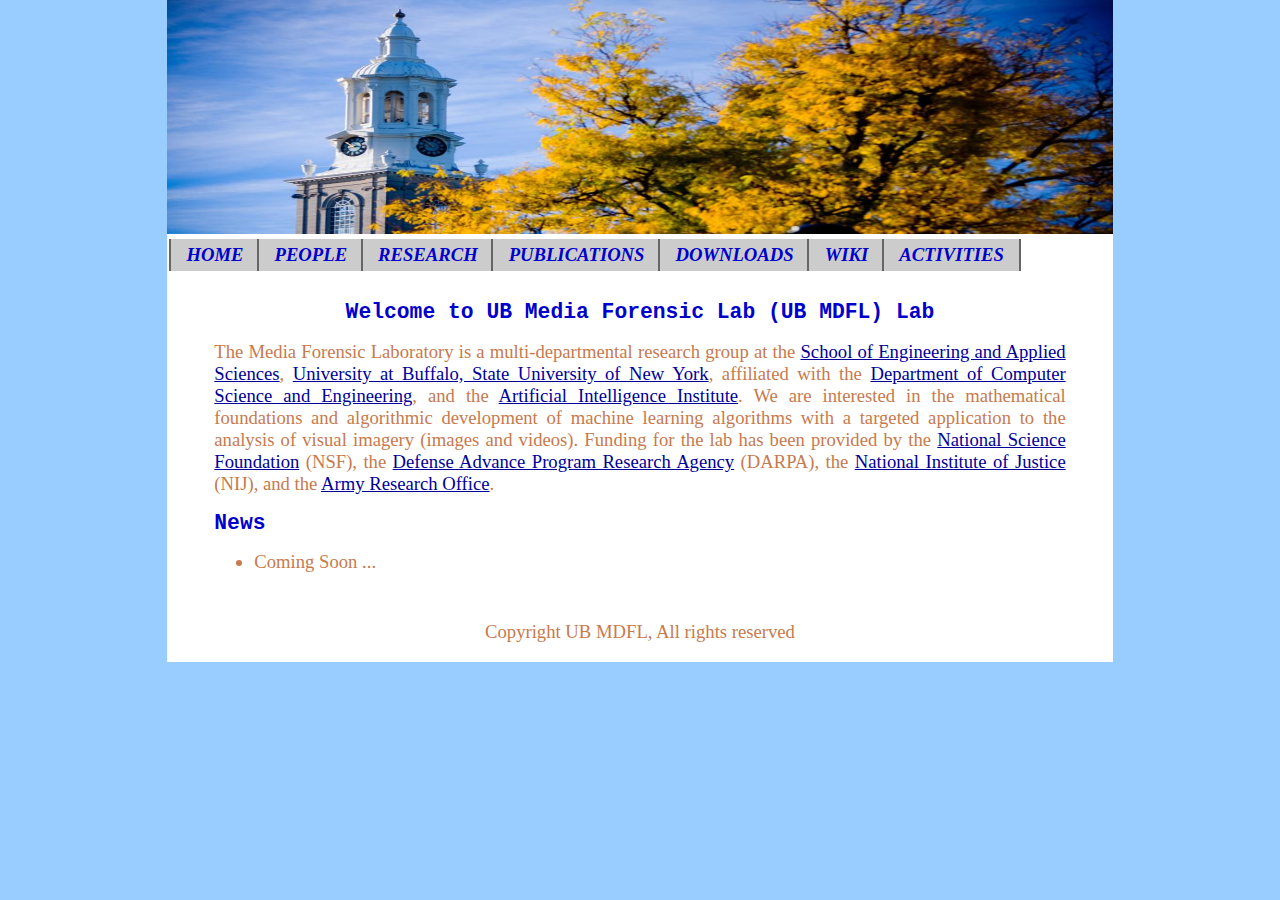
==== commit 50ffd7b4: "Add files via upload" ====
--- a/index.html
+++ b/index.html
@@ -30,6 +30,7 @@
           <li><a href="cvml_publications.html">Publications</a></li>
           <li><a href="cvml_downloads.html">Downloads</a></li>
           <li><a href="cvml_wiki.html">Wiki</a></li>
+          <li><a href="cvml_activities.html">Activities</a></li>
     </ul>  
   </div>
 <div id="content">
